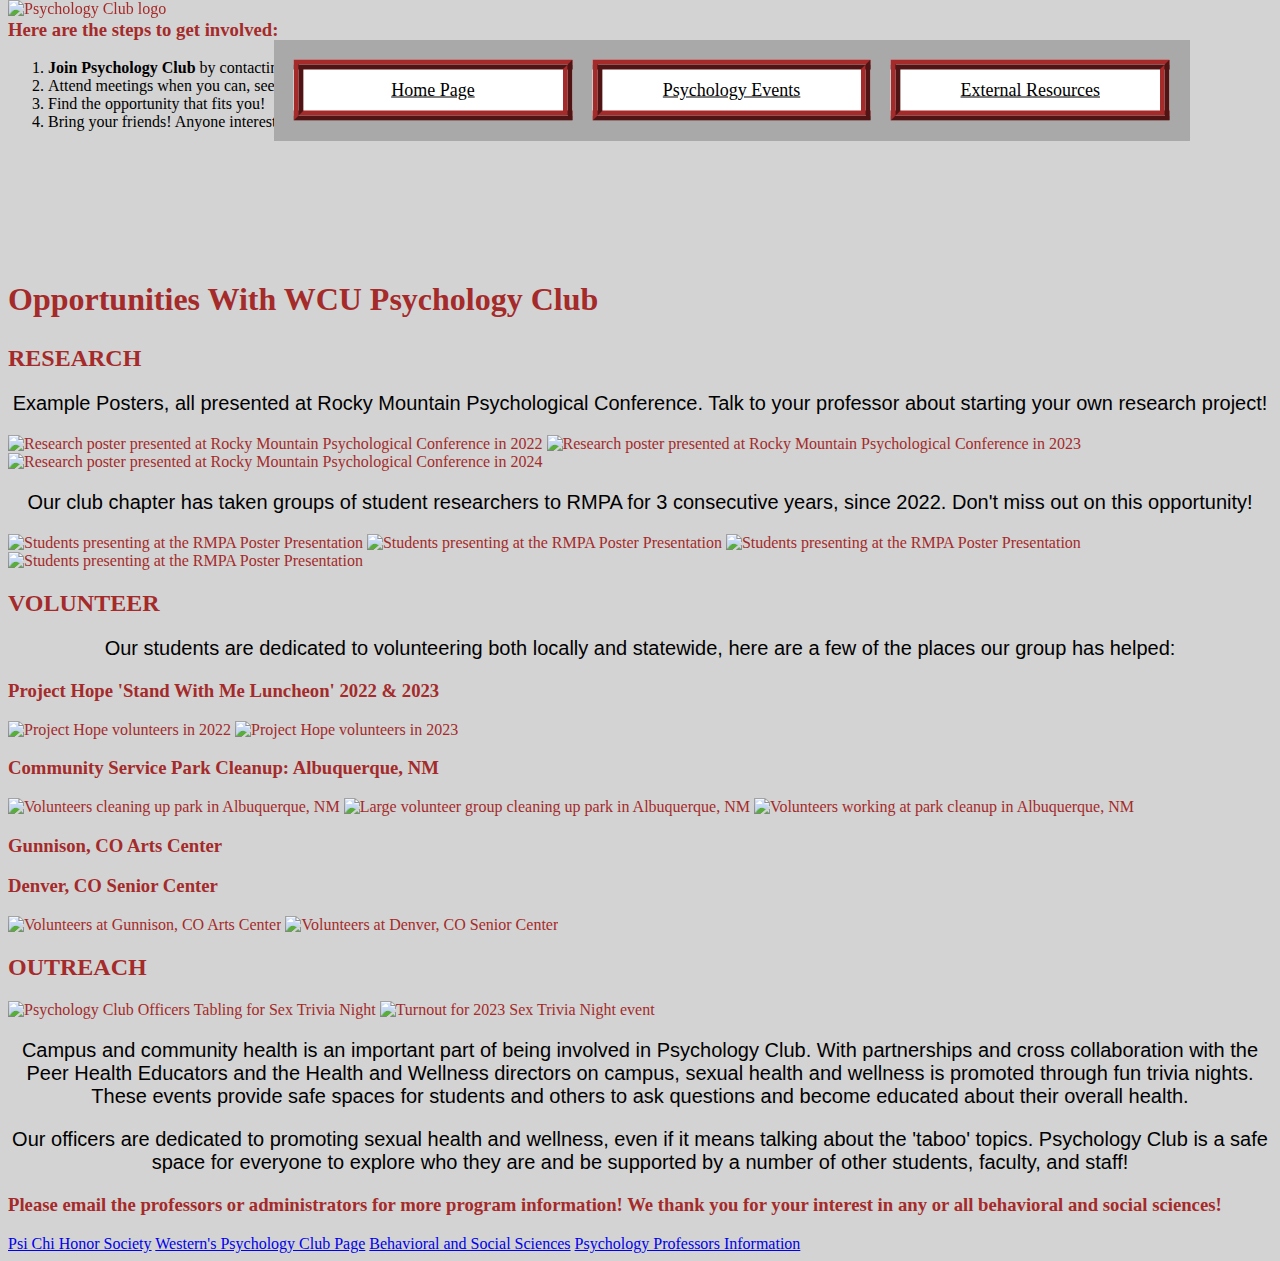
==== html/pg2.html @ b36a99ed "Add files via upload" ====
<!DOCTYPE html>
<html lang="en">

<head>
    <meta charset="UTF-8">
    <title> Psychology Events </title>
    <link href="../css/mycss.css" type="text/css" rel="stylesheet">
    <link href="../css/events.css" type="text/css" rel="stylesheet">
    <link href="../css/layout.css" type="text/css" rel="stylesheet">
    <link href="../css/rwd.css" type="text/css" rel="stylesheet">
    
<!-- Global site tag (gtag.js) - Google Analytics -->
 <script async src="https://www.googletagmanager.com/gtag/js?id=G-5ZNRGM1Z35"></script>
    <script>
        window.dataLayer = window.dataLayer || [];
        function gtag() { dataLayer.push(arguments); }
        gtag('js', new Date());
        gtag('config', 'G-5ZNRGM1Z35');
    </script>
</head>

<body>
    <div class="header">
        <img id="logo" src="../images/logo.png" alt="Psychology Club logo">
    </div>
    <div id="page1" class="mynav">
        <div class="homepg">
            <a href="../index.html" class="sectors"> Home Page</a>
        </div>
        <div class="psych events">
            <a href="pg2.html" class="sectors">Psychology Events</a>
        </div>
        <div class="external">
            <a href="pg4.html" class="sectors">External Resources</a>
        </div>
    </div>
    <div class="intro2">
        <h3>Here are the steps to get involved:</h3>
        <ol>
            <li><b>Join Psychology Club</b> by contacting professors at the links on the bottom of the page.</li>
            <li>Attend meetings when you can, see calendar.</li>
            <li>Find the opportunity that fits you!</li>
            <li>Bring your friends! Anyone interested in Behavioral and Social Science is welcome!</li>
        </ol>
    </div>

    <h2 class="hook">Opportunities With WCU Psychology Club</h2>

    <div class="research">
        <h2>RESEARCH</h2>
        <p>Example Posters, all presented at Rocky Mountain Psychological Conference. Talk to your professor about starting your own research project!</p>
        <div class="posters">
            <img id="poster1" src="../images/poster2022.jpg" alt="Research poster presented at Rocky Mountain Psychological Conference in 2022">
            <img id="poster2" src="../images/poster2023.jpg" alt="Research poster presented at Rocky Mountain Psychological Conference in 2023">
            <img id="poster3" src="../images/poster2024.jpg" alt="Research poster presented at Rocky Mountain Psychological Conference in 2024">
        </div>
        <p>Our club chapter has taken groups of student researchers to RMPA for 3 consecutive years, since 2022. Don't miss out on this opportunity!</p>
        <div class="researchpics">
            <img id="students_pres4" src="../images/pres4-1.jpg" alt="Students presenting at the RMPA Poster Presentation">
            <img id="students_pres2" src="../images/pres2.jpg" alt="Students presenting at the RMPA Poster Presentation">
            <img id="students_pres3" src="../images/pres3.jpeg" alt="Students presenting at the RMPA Poster Presentation">
            <img id="students_pres1" src="../images/pres1.jpg" alt="Students presenting at the RMPA Poster Presentation">
        </div>
    </div>

    <div class="volunteer">
        <h2>VOLUNTEER</h2>
        <p>Our students are dedicated to volunteering both locally and statewide, here are a few of the places our group has helped:</p>
        <div class="ProjHope">
            <h3>Project Hope 'Stand With Me Luncheon' 2022 & 2023</h3>
            <div class="PHPics1">
                <img id="PH2022" src="../images/projecthope2022.jpg" alt="Project Hope volunteers in 2022">
                <img id="PH2023" src="../images/Picture1.jpg" alt="Project Hope volunteers in 2023">
            </div>
        </div>
        <div class="rmpaVol">
            <h3>Community Service Park Cleanup: Albuquerque, NM</h3>
            <div class="PHPics2">
                <img id="smallgrp" src="../images/service_NM2.JPG" alt="Volunteers cleaning up park in Albuquerque, NM">
                <img id="largegrp" src="../images/service_NM.JPG" alt="Large volunteer group cleaning up park in Albuquerque, NM">
                <img id="student" src="../images/service_NM3.JPG" alt="Volunteers working at park cleanup in Albuquerque, NM">
            </div>
        </div>
        <div class="COVol">
            <div class="header-container">
                <h3 id="GAC">Gunnison, CO Arts Center</h3>
                <h3 id="denver">Denver, CO Senior Center</h3>
            </div>
            <div class="covolpics">
                <img id="GAC" src="../images/GACVolunteers.jpg" alt="Volunteers at Gunnison, CO Arts Center">
                <img id="denver" src="../images/PsiChi-Service1.jpg" alt="Volunteers at Denver, CO Senior Center">
            </div>
        </div>
    </div>

    <div class="outreach">
        <h2>OUTREACH</h2>
       <div class="outreach-container">
         <div class="outreachPics">
            <img id="trivtable" src="../images/sextrivia2023.jpeg" alt="Psychology Club Officers Tabling for Sex Trivia Night">
            <img id="trivnight" src="../images/trivianight2023.jpg" alt="Turnout for 2023 Sex Trivia Night event">
        </div>
        <div class="outreachP">
            <p class="OR">Campus and community health is an important part of being involved in Psychology Club. With partnerships and cross collaboration with the Peer Health Educators and the Health and Wellness directors on campus, sexual health and wellness is promoted through fun trivia nights. These events provide safe spaces for students and others to ask questions and become educated about their overall health. </p>
            <p class="OR"> Our officers are dedicated to promoting sexual health and wellness, even if it means talking about the 'taboo' topics. Psychology Club is a safe space for everyone to explore who they are and be supported by a number of other students, faculty, and staff!</p>
        </div>
     
       </div>
    </div>
	<div class="info2">
		<div><h3 class="endinfo">Please email the professors or administrators for more program information! We thank you for your interest in any or all behavioral and social sciences!</h3></div>
		<div>
			<a class="infolinks" href="https://www.psichi.org">Psi Chi Honor Society</a>
			<a class="infolinks" href="https://western.edu/program/psychology/psychology-club-and-psi-chi/">Western's Psychology Club Page</a>
			<a class="infolinks" href="https://western.edu/department/behavioral-social-sciences-bss-department/">Behavioral and Social Sciences</a>
			<a class="infolinks" href="https://western.edu/program/psychology/">Psychology Professors Information</a>
		</div>
	</div>
</body>

</html>
---- css/mycss.css ----
*{
	font-family: 'Comic Sans MS';}
div.intro{
	text-align: center;
	font-weight: bold;
	}

body{
	color: brown;
	background-color: lightgrey;
	background-image: url("../images/graybackground.jpg");
	background-repeat: no-repeat;
	background-attachment: fixed;}
p{
	font-family: Arial;
	color: black;
	font-size: 20px;
	/*background-color: white;*/
	text-align: center;
	}
li{
	color: black;}
figcaption{
	text-align: center;
	}
---- css/layout.css ----
h2.hook{
    margin-top: 150px;
    font-size: 200%;
}
#logo{
	width: 15%;
	position: fixed;
	top: 0%;
	}
div.mynav {
    display: grid;
    grid-template-columns: repeat(auto-fit, minmax(200px, 1fr));
    grid-template-rows: repeat(auto-fit, minmax(50px, 1fr));
    background-color: darkgrey;
    text-align: center;
    position: fixed;
    top: 10%;
    left: 50%;
    transform: translate(-40%, -50%);
    padding: 10px;
    width: 70%;
}
.mynav > div {
    border-style: ridge;
    border-color: brown;
    border-width: 10px;
    background-color: white;
    padding: 10px;
    margin: 10px;
}
a.sectors{
    font-size: 0.9em;
    color: black;
	font-size: 18px;}

div.club_descr{
    display:grid;
    grid-template-columns: repeat(auto-fit, minmax(800px, 1fr));
    grid-template-rows: repeat(auto-fit, minmax(100px, 1fr));
    margin: 0 auto;
    background-color: lightgrey;
    text-align: center;
    width: 70%;
    height: 80%;
    }
div.pics1{
    display: grid;
    grid-template-columns: repeat(auto-fit, minmax(400px, 1fr));
    grid-template-rows: repeat(auto-fit, minmax(90px, 1fr));
    }
div.box1{
    place-items: center;
    }
div.box2{
    place-items: center;}
div.about{
    display:grid;
    grid-template-columns: repeat(auto-fit, minmax(800px, 1fr));
    grid-template-rows: repeat(auto-fit, minmax(100px, 1fr));
    margin: 0 auto;
    background-color: lightgrey;
    text-align: center;
    width: 70%;
    margin-top: 20px;}
#Calendar{
    width: 80%;
    height: 98%;
    }
#QR, #psichilogo{
    width: 50%;
    height: 48%;
    padding: 5px;
    }
#denver_service{
    float: right;
    width: 50%;
    left: 80%;
    margin: 20px;
    }
@media screen and (max-width: 1200px) {
    h2.hook{
        margin-top: 170px;
        font-size: 180%;}
    div.mynav{
        width: 70%;
        left: 50%;
    }
    #logo{
        width: 150px;
    }
    a.sectors{
        font-size: 0.75em;}
}
@media screen and (max-width: 1000px) {
    h2.hook{
        margin-top: 180px;
        font-size: 175%;}
    div.mynav{
        width: 70%;
    }
    #logo{
        width: 125px;
    }
}
@media screen and (max-width: 800px) {
    h2.hook{
        margin-top: 200px;
        font-size: 150%;}
    div.mynav{
        width: 70%;
    }
}

@media screen and (max-width: 600px) {
    h2.hook{
        margin-top: 250px;
        font-size: 150%;}
    div.mynav{
        width: 50%;
        left: 55%;
    }
    a.sectors{
        font-size: 0.6em;}
}

.Events > div {
    display: grid;
    grid-template-columns: repeat(auto-fit, minmax(600px, 1fr));
    grid-template-rows: repeat(auto-fit, minmax(600px, 1fr));
}

.PrevEvents > div {
    display: grid;
    grid-template-columns: repeat(auto-fit, minmax(600px, 1fr));
    grid-template-rows: repeat(auto-fit, minmax(600px, 1fr));
}
div.Events {
    background-color: transparent;
    margin-bottom: 5px;
}
.PrevEvents {
    margin-top: 10px;
}
.list {
    background-color: darkgrey;
    border: solid;
    border-width: 8px;
    border-color: brown;
    margin: 10px;
    place-items: center;
}

.list1 {
    background-color: lightgrey;
    border: dashed;
    border-width: 8px;
    border-color: brown;
    margin: 10px;
    padding: 20px;
}
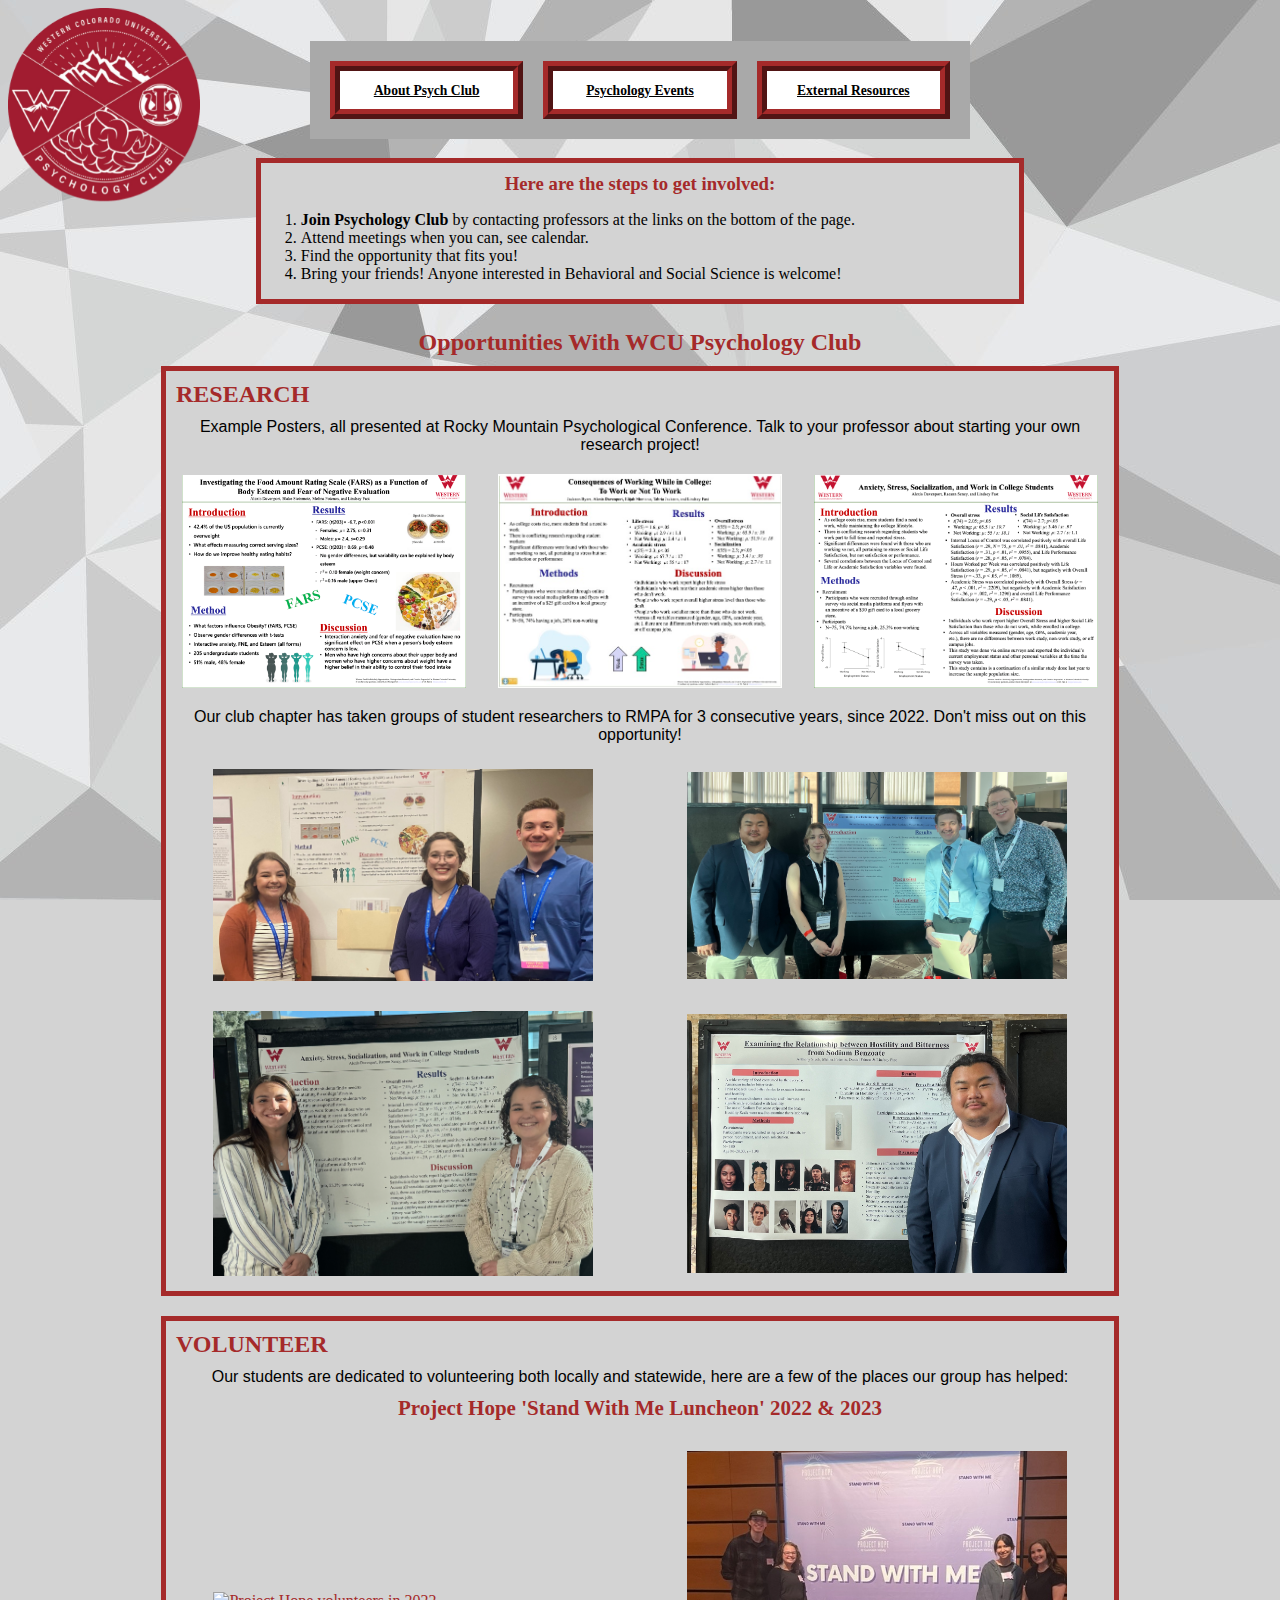
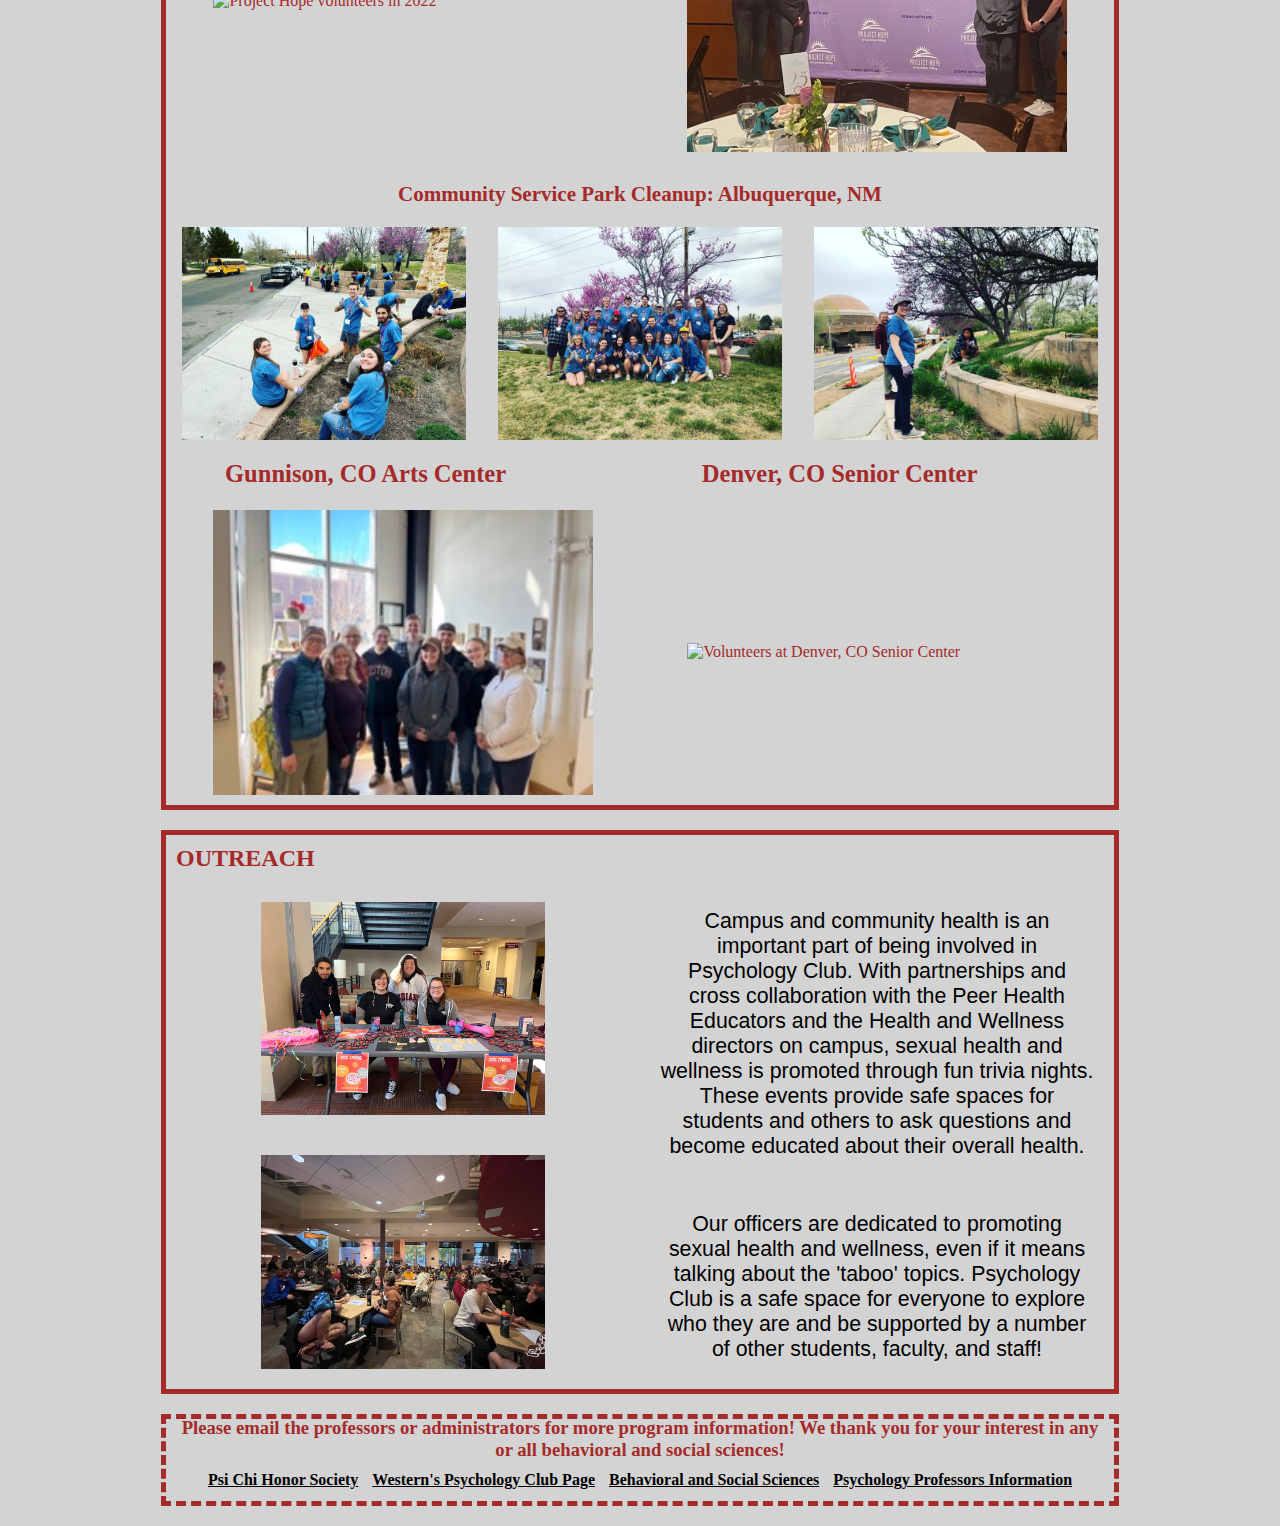
==== commit d2221932: "Update pg2.html" ====
--- a/html/pg2.html
+++ b/html/pg2.html
@@ -4,9 +4,9 @@
 <head>
     <meta charset="UTF-8">
     <title> Psychology Events </title>
+    <link href="../css/home.css" type="text/css" rel="stylesheet">
     <link href="../css/mycss.css" type="text/css" rel="stylesheet">
     <link href="../css/events.css" type="text/css" rel="stylesheet">
-    <link href="../css/layout.css" type="text/css" rel="stylesheet">
     <link href="../css/rwd.css" type="text/css" rel="stylesheet">
     
 <!-- Global site tag (gtag.js) - Google Analytics -->
@@ -25,15 +25,16 @@
     </div>
     <div id="page1" class="mynav">
         <div class="homepg">
-            <a href="../index.html" class="sectors"> Home Page</a>
+            <a href="../index.html" class="sectors">About Psych Club</a>
         </div>
         <div class="psych events">
             <a href="pg2.html" class="sectors">Psychology Events</a>
         </div>
         <div class="external">
-            <a href="pg4.html" class="sectors">External Resources</a>
+            <a href="pg3.html" class="sectors">External Resources</a>
         </div>
     </div>
+<div class="translation">
     <div class="intro2">
         <h3>Here are the steps to get involved:</h3>
         <ol>
@@ -83,12 +84,12 @@
         </div>
         <div class="COVol">
             <div class="header-container">
-                <h3 id="GAC">Gunnison, CO Arts Center</h3>
-                <h3 id="denver">Denver, CO Senior Center</h3>
+                <h3 class="GAC">Gunnison, CO Arts Center</h3>
+                <h3 class="denver">Denver, CO Senior Center</h3>
             </div>
             <div class="covolpics">
-                <img id="GAC" src="../images/GACVolunteers.jpg" alt="Volunteers at Gunnison, CO Arts Center">
-                <img id="denver" src="../images/PsiChi-Service1.jpg" alt="Volunteers at Denver, CO Senior Center">
+                <img class="GAC" src="../images/GACVolunteers.jpg" alt="Volunteers at Gunnison, CO Arts Center">
+                <img class="denver" src="../images/PsiChi-Service1.jpg" alt="Volunteers at Denver, CO Senior Center">
             </div>
         </div>
     </div>
@@ -116,11 +117,7 @@
 			<a class="infolinks" href="https://western.edu/program/psychology/">Psychology Professors Information</a>
 		</div>
 	</div>
+</div>
 </body>
 
 </html>
-
-
-
-
-
--- a/css/home.css
+++ b/css/home.css
@@ -0,0 +1,89 @@
+h2.hook{
+    margin-top: 150px;
+    font-size: 200%;
+    font-weight:bold;
+    text-align:center;
+}
+#logo{
+    min-width: 8%;
+	max-width: 15%;
+	position: fixed;
+	top: 0%;
+	margin-left: auto;
+	margin-top: 8px;
+	z-index: 10;
+	}
+div.mynav {
+    display: grid;
+    grid-template-columns: repeat(auto-fit, minmax(33%, 1fr));
+    grid-template-rows: repeat(auto-fit, minmax(70px, 1fr));
+    background-color: darkgrey;
+    text-align: center;
+    position: fixed;
+    top: 10%;
+    left: 50%;
+    transform: translate(-50%, -50%);
+    padding: 10px;
+    min-width: 50%;
+    max-width: 80%;
+    z-index: 10;
+}
+.mynav > div {
+    border-style: ridge;
+    border-color: brown;
+    border-width: 10px;
+    background-color: white;
+    padding: 10px;
+    margin: 10px;
+}
+
+div.club_descr{
+    display:grid;
+    grid-template-columns: repeat(auto-fit, minmax(80%, 1fr));
+    grid-template-rows: repeat(auto-fit, minmax(100px, 1fr));
+    margin: 0 auto;
+    background-color: lightgrey;
+    text-align: center;
+    width: 75%;
+    height: 80%;
+    border-style: solid;
+    border-color: brown;
+    border-width: 5px;
+    }
+div.pics1{
+    display: grid;
+    grid-template-columns: repeat(auto-fit, minmax(400px, 1fr));
+    grid-template-rows: repeat(auto-fit, minmax(90px, 1fr));
+    }
+div.box1{
+    place-items: center;
+    }
+div.box2{
+    place-items: center;}
+div.about{
+    display:grid;
+    grid-template-columns: repeat(auto-fit, minmax(80%, 1fr));
+    grid-template-rows: repeat(auto-fit, minmax(100px, 1fr));
+    margin: 0 auto;
+    background-color: lightgrey;
+    text-align: center;
+    width: 75%;
+    margin-top: 20px;
+    border-style: solid;
+    border-color: brown;
+    border-width: 5px;}
+#Calendar{
+    width: 80%;
+    height: 98%;
+    }
+#QR, #psichilogo{
+    width: 50%;
+    height: 48%;
+    padding: 5px;
+    }
+#denver_service{
+    float: right;
+    width: 50%;
+    left: 80%;
+    margin: 20px;
+    }
--- a/css/mycss.css
+++ b/css/mycss.css
@@ -9,17 +9,76 @@
 	color: brown;
 	background-color: lightgrey;
 	background-image: url("../images/graybackground.jpg");
-	background-repeat: no-repeat;
+	background-repeat: repeat;
 	background-attachment: fixed;}
 p{
 	font-family: Arial;
 	color: black;
-	font-size: 20px;
 	/*background-color: white;*/
 	text-align: center;
+	margin: 10px;
 	}
-li{
-	color: black;}
-figcaption{
+a.sectors{
+    color: black;
+	font-size: 85%;
+	font-weight: bold;}
+div.info{
+	display:grid;
+	grid-template-columns: 100%;
+	grid-template-rows: 50% 50%;
+	width: 75%;
+	background-color: rgba(211,211,211,0.90);
+	transform:translateY(130px);
+	margin:0 auto;
 	text-align: center;
+	border-style:dashed;
+	border-width:5px;
+	border-color:brown;
+	place-items: center;
+	margin-bottom: 20px;
 	}
+div.info2{
+	display:grid;
+	grid-template-columns: 100%;
+	grid-template-rows: 50% 50%;
+	width: 75%;
+	background-color: rgba(211,211,211,0.90);
+	margin-left:auto;
+	margin-right:auto;
+	margin-top:20px;
+	text-align: center;
+	border-style:dashed;
+	border-width:5px;
+	border-color:brown;
+	place-items: center;
+	margin-bottom: 20px;
+	}	
+div.info1{
+	display:grid;
+	grid-template-columns: 100%;
+	grid-template-rows: 50% 50%;
+	width: 75%;
+	background-color: rgba(211,211,211,0.90);
+	transform:translateY(20px);
+	margin:0 auto;
+	text-align: center;
+	border-style:dashed;
+	border-width:5px;
+	border-color:brown;
+	place-items: center;
+	margin-bottom: 20px;
+	}
+a.infolinks{
+	display: inline;
+	font-size: 12pt;
+	font-weight:bold;
+	margin: 5px;
+	color: black;
+	}
+a.infolinks:hover{
+	color:red;
+	font-weight:bold;}
+h3.endinfo{
+	font-size: 14pt;
+	color: brown;
+	}
--- a/css/events.css
+++ b/css/events.css
@@ -0,0 +1,124 @@
+h3, h2{
+	margin: 10px;}
+li{
+	color: black;}
+div.intro2{
+	border-style: solid;
+	border-width: 5px;
+	border-color: brown;
+	width: 60%;
+	transform: translateY(150px);
+	margin: 0 auto;
+	text-align: left;
+	background-color: lightgrey;}
+.intro2>h3{
+	text-align: center;}
+div.research{
+	width: 75%;
+	border-style: solid;
+	border-width: 5px;
+	border-color: brown;
+	background-color: lightgrey;
+	margin: 0 auto;
+	/*transform: translateY(150px);*/}
+
+div.posters{
+	display: grid;
+	grid-template-columns: repeat(auto-fit, minmax(33%, 1fr));
+    grid-template-rows: repeat(auto-fit, minmax(100px, 1fr));
+    place-items: center;}
+div.posters>div{
+	margin: 10px;}
+#poster1, #poster2, #poster3{
+	width: 90%;
+	margin: 10px;}
+div.researchpics{
+	display: grid;
+	grid-template-columns: repeat(auto-fit, minmax(50%, 1fr));
+    grid-template-rows: repeat(auto-fit, minmax(40%, 1fr));
+    place-items: center;}
+#students_pres1, #students_pres2,#students_pres3,#students_pres4{
+	width: 80%;
+	margin: 15px;}
+
+div.volunteer{
+	width:75%;
+	border-style: solid;
+	border-width: 5px;
+	border-color: brown;
+	background-color: lightgrey;
+	margin-left:auto;
+	margin-right:auto;
+	margin-top:20px;
+}
+div.ProjHope>h3{
+	text-align: center;
+	font-weight: bold;
+	font-size: 21px;}
+div.rmpaVol>h3{
+	text-align: center;
+	font-weight: bold;
+	font-size: 21px;}
+div.PHPics1{
+	display: grid;
+	grid-template-columns: repeat(auto-fit, minmax(50%, 1fr));
+    grid-template-rows: repeat(auto-fit, minmax(100px, 1fr));
+    place-items: center;}
+div.PHPics2{
+	display: grid;
+	grid-template-columns: repeat(auto-fit, minmax(33%, 1fr));
+    grid-template-rows: repeat(auto-fit, minmax(100px, 1fr));
+    place-items: center;}
+#PH2022, #PH2023{
+	width: 80%;
+	margin: 20px;}
+#smallgrp, #largegrp, #student{
+	width: 90%;
+	margin: 10px;}
+div.header-container{
+	display: grid;
+	grid-template-columns: repeat(auto-fit, minmax(50%, 1fr));
+    grid-template-rows: repeat(auto-fit, minmax(50px, 1fr));
+    text-align: center;
+	font-weight: bold;
+	font-size: 21px;}
+div.covolpics{
+	display: grid;
+	grid-template-columns: repeat(auto-fit, minmax(50%, 1fr));
+    grid-template-rows: repeat(auto-fit, minmax(100px, 1fr));
+    place-items: center;}
+.GAC, .denver{
+	width: 80%;
+	margin: 10px;}
+	
+
+div.outreach{
+	width:75%;
+	border-style: solid;
+	border-width: 5px;
+	border-color: brown;
+	background-color: lightgrey;
+	margin-left:auto;
+	margin-right:auto;
+	margin-top:20px;}
+#trivtable, #trivnight{
+	min-width: 35%;
+	max-width: 60%;
+	margin: 20px;}
+div.outreach-container{
+	display: grid;
+	grid-template-columns: repeat(auto-fit, minmax(50%, 1fr));
+    grid-template-rows: repeat(auto-fit, minmax(150px, 1fr));
+   }
+ div.outreachPics{
+ 	display:grid;
+ 	place-items:center;
+ }
+ div.outreachP{
+ 	display: grid;
+ 	place-items:center;
+ }
+.OR{
+	font-size: 16pt;
+	margin: 20px;}
+	
--- a/css/rwd.css
+++ b/css/rwd.css
@@ -0,0 +1,87 @@
+@media screen and (orientation: landscape) {
+    h2.hook{
+        margin-top: 175px;
+        font-size: 150%;}
+    #resourcesh2{
+        margin-top:150px;
+    }
+   div.mynav{
+        min-width: 50%;
+        max-width: 80%;
+    }
+}
+@media only screen and (max-width: 1200px){
+    #poster1,#students_pres2,#students_pres4, #PH2022, #student, .GAC, #trivnight{
+        display:none;
+    }
+    div.box2{
+        display:none;
+    }
+    div.mynav{
+        /*transform: translate(-50%, -30%);*/
+        max-width: 60%;
+    }
+    a.sectors{
+        font-size: 65%;
+    }
+    div.intro2{
+        transform: translateY(150px);
+    }
+    div.posters{
+        grid-template-columns: repeat(auto-fit, minmax(70%, 1fr));
+    }
+   #poster2, #poster3{
+	    width: 70%;}
+    #students_pres1,#students_pres3{
+	    width: 70%;}
+	div.researchpics{
+	    display: grid;
+	    grid-template-columns: repeat(auto-fit, minmax(100%, 1fr));
+        grid-template-rows: repeat(auto-fit, minmax(50%, 1fr));}
+    div.outreach-container{
+	    display: grid;
+	    grid-template-columns: repeat(auto-fit, minmax(100%, 1fr));
+        grid-template-rows: repeat(auto-fit, minmax(150px, 1fr));
+   }
+   .OR{
+	    font-size: 1em;}
+	a.infolinks{
+        display:block;
+        transform:translateY(-10px);
+    }
+}
+@media only screen and (max-width: 1000px){
+     div.mynav{
+        transform: translate(-50%, -35%);
+    }
+}
+@media only screen and (orientation: portrait){
+    div.translation{
+       transform:translateY(50px);
+    }
+    /*div.club_descr{
+        font-size: 21pt;
+    }*/
+     a.infolinks{
+        display:block;
+        transform:translateY(-10px);
+    }
+     div.box2{
+        display:none;
+    }
+    #poster1,#students_pres2,#students_pres4, #PH2022, #student, .GAC, #trivnight{
+        display:none;
+    }
+    /*div.mynav{
+        top: 5%;
+    }*/
+    div.outreach-container{
+	    display: grid;
+	    grid-template-columns: repeat(auto-fit, minmax(100%, 1fr));
+        grid-template-rows: repeat(auto-fit, minmax(150px, 1fr));
+   }
+   h2.hook{
+        font-size:125%;
+   }
+}
+
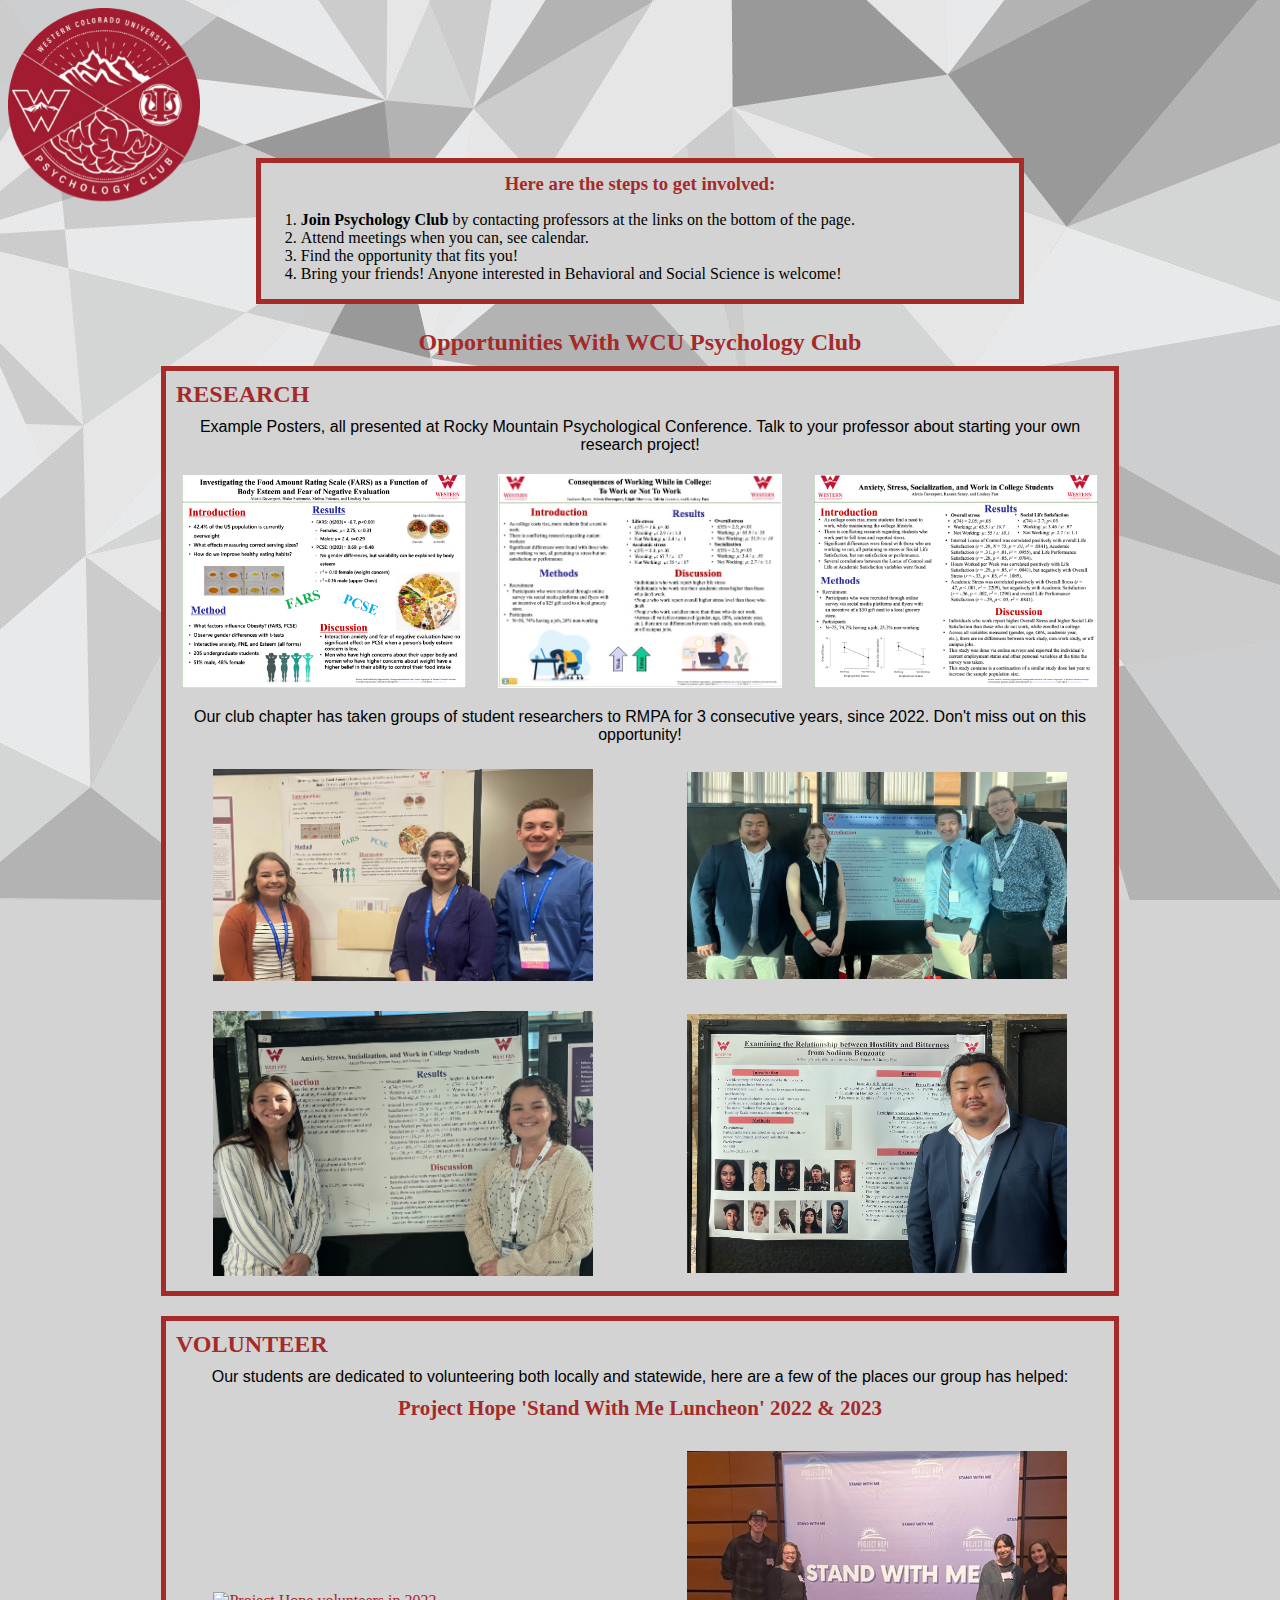
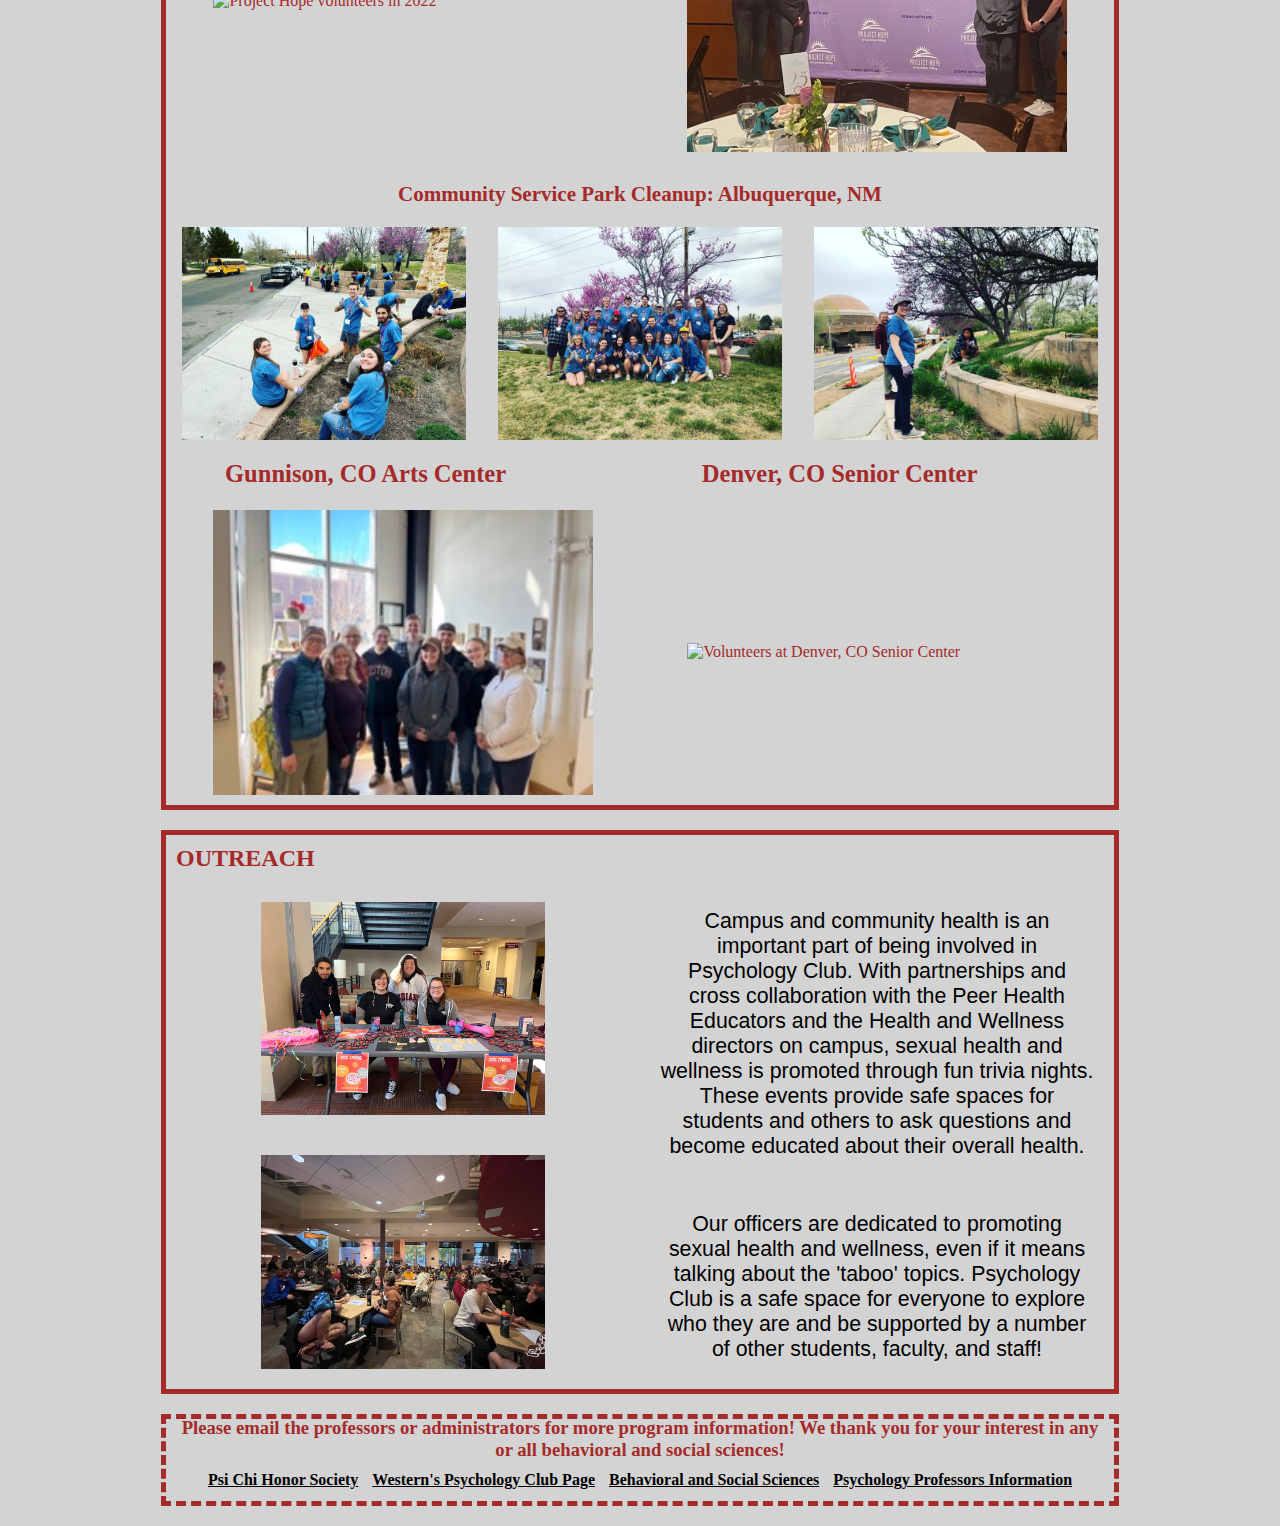
==== commit 65ae6eea: "Update pg2.html" ====
--- a/html/pg2.html
+++ b/html/pg2.html
@@ -27,7 +27,7 @@
         <div class="homepg">
             <a href="../index.html" class="sectors">About Psych Club</a>
         </div>
-        <div class="psych events">
+        <div class="psychevents">
             <a href="pg2.html" class="sectors">Psychology Events</a>
         </div>
         <div class="external">
--- a/css/home.css
+++ b/css/home.css
@@ -20,10 +20,7 @@
     background-color: darkgrey;
     text-align: center;
     position: fixed;
-    top: 10%;
-    left: 50%;
-    transform: translate(-50%, -50%);
-    padding: 10px;
+    transform: translate(50%, -120%);
     min-width: 50%;
     max-width: 80%;
     z-index: 10;
--- a/css/rwd.css
+++ b/css/rwd.css
@@ -51,17 +51,17 @@
     }
 }
 @media only screen and (max-width: 1000px){
-     div.mynav{
+     /*div.mynav{
         transform: translate(-50%, -35%);
-    }
+    }*/
 }
 @media only screen and (orientation: portrait){
+    /*div.mynav{
+        transform: translate(-50%, -110%);
+    }*/
     div.translation{
        transform:translateY(50px);
     }
-    /*div.club_descr{
-        font-size: 21pt;
-    }*/
      a.infolinks{
         display:block;
         transform:translateY(-10px);
@@ -72,9 +72,6 @@
     #poster1,#students_pres2,#students_pres4, #PH2022, #student, .GAC, #trivnight{
         display:none;
     }
-    /*div.mynav{
-        top: 5%;
-    }*/
     div.outreach-container{
 	    display: grid;
 	    grid-template-columns: repeat(auto-fit, minmax(100%, 1fr));
@@ -83,5 +80,8 @@
    h2.hook{
         font-size:125%;
    }
+   a.sectors{
+        font-size: 75%;
+    }
 }
 
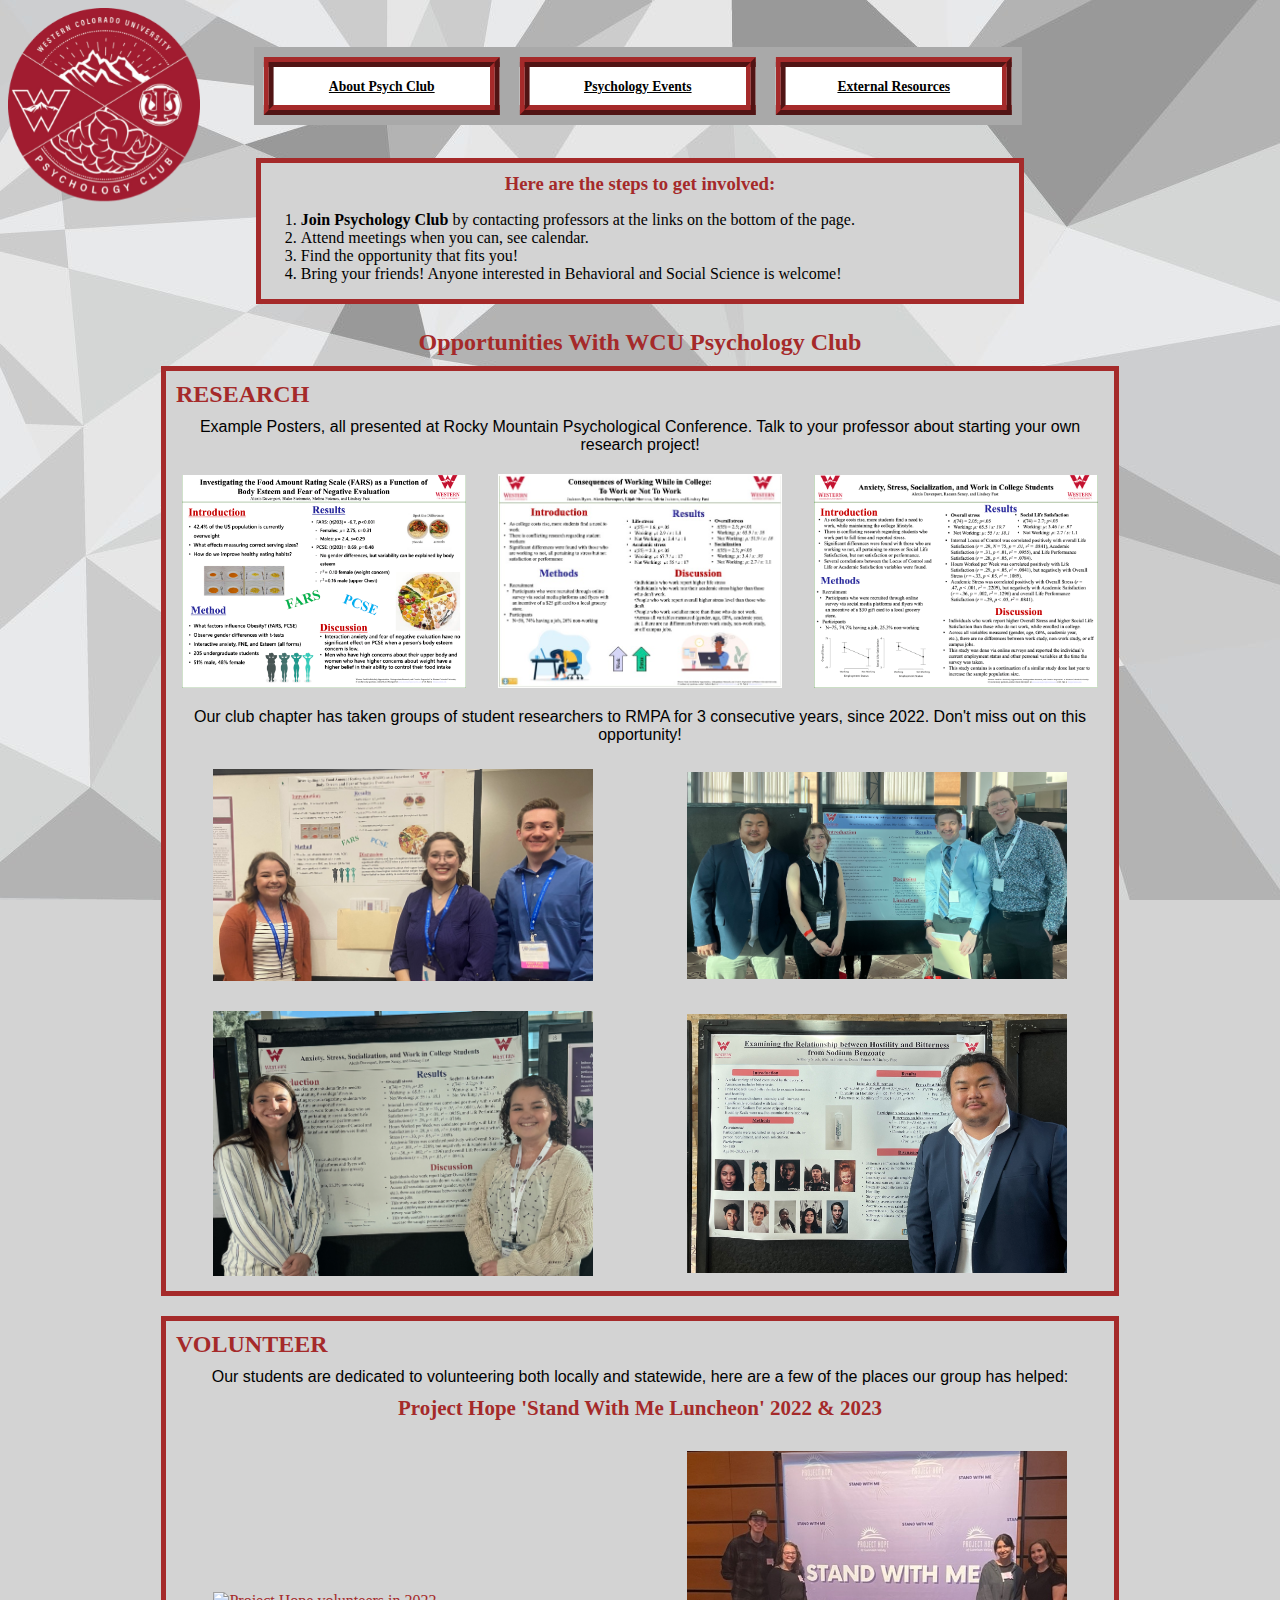
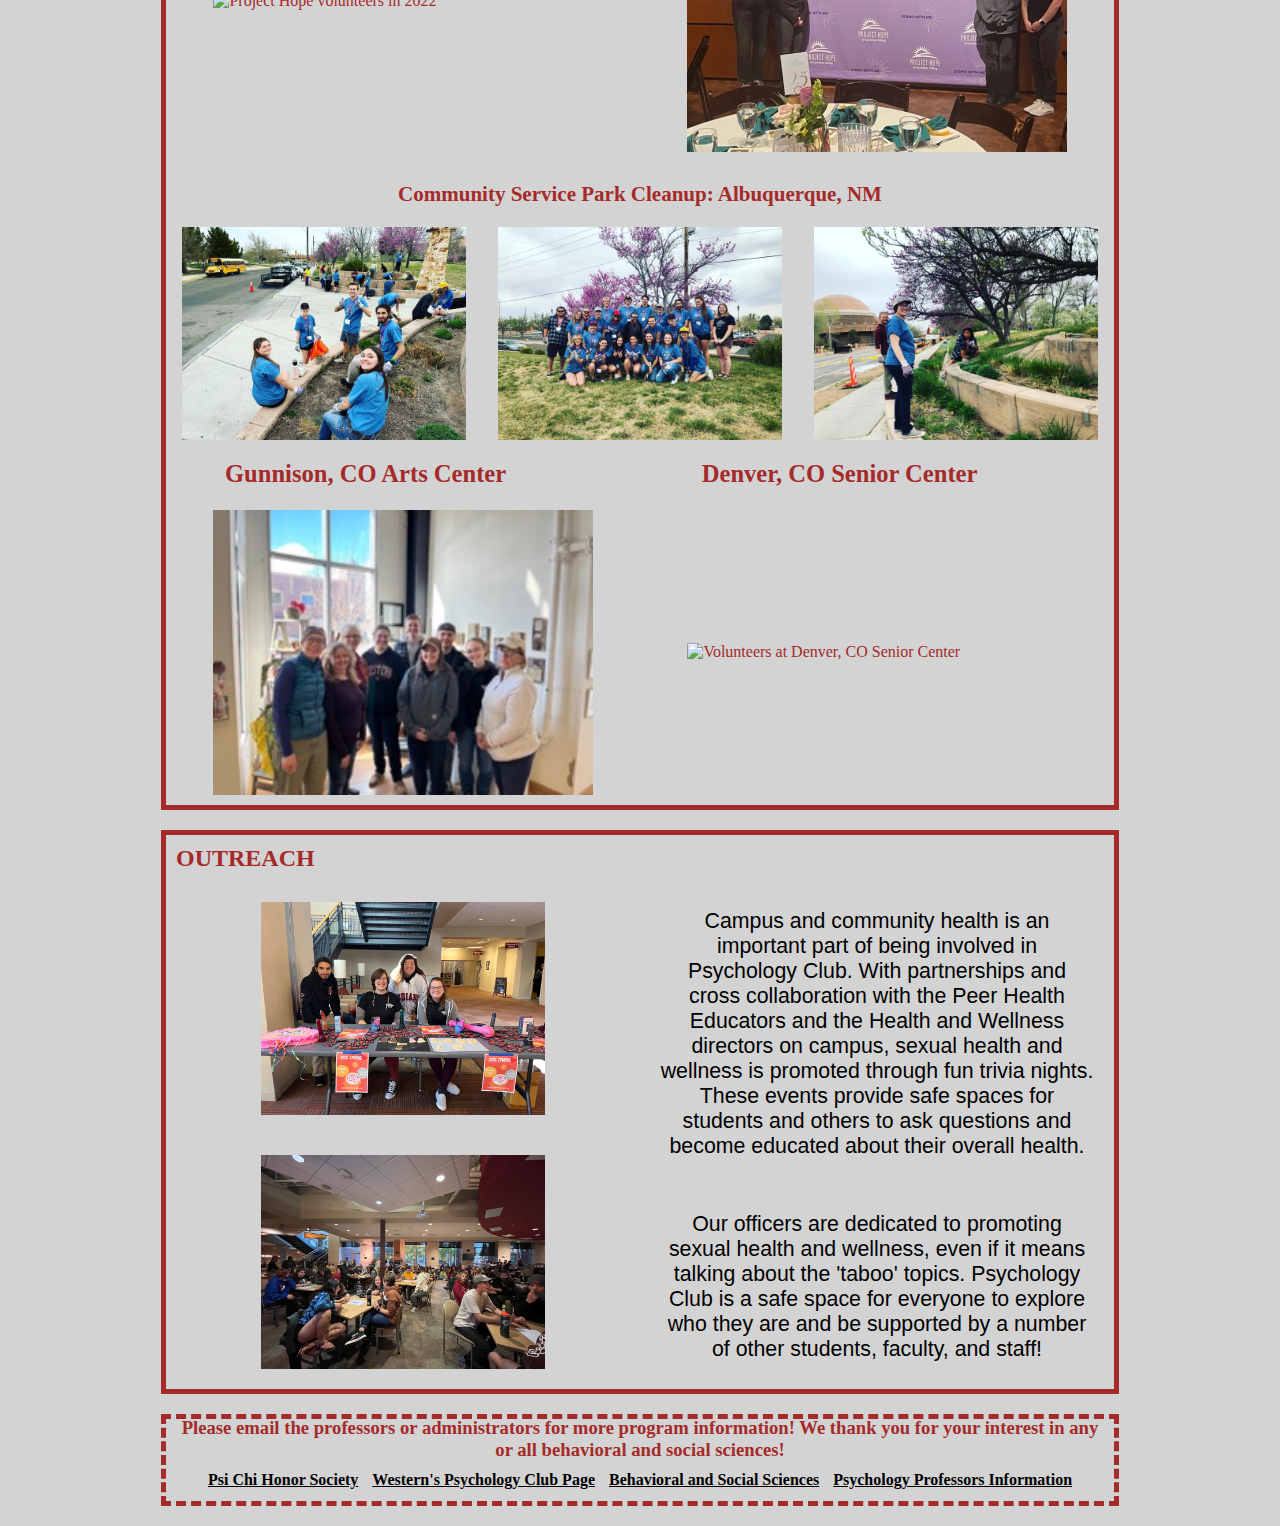
==== commit 3b2641ee: "Update pg2.html" ====
--- a/html/pg2.html
+++ b/html/pg2.html
@@ -10,12 +10,12 @@
     <link href="../css/rwd.css" type="text/css" rel="stylesheet">
     
 <!-- Global site tag (gtag.js) - Google Analytics -->
- <script async src="https://www.googletagmanager.com/gtag/js?id=G-5ZNRGM1Z35"></script>
+ <script async src="https://www.googletagmanager.com/gtag/js?id=G-R97893T6KB"></script>
     <script>
         window.dataLayer = window.dataLayer || [];
         function gtag() { dataLayer.push(arguments); }
         gtag('js', new Date());
-        gtag('config', 'G-5ZNRGM1Z35');
+        gtag('config', 'G-R97893T6KB');
     </script>
 </head>
 
@@ -23,7 +23,7 @@
     <div class="header">
         <img id="logo" src="../images/logo.png" alt="Psychology Club logo">
     </div>
-    <div id="page1" class="mynav">
+    <div id="page1" class="mynav2">
         <div class="homepg">
             <a href="../index.html" class="sectors">About Psych Club</a>
         </div>
@@ -121,3 +121,8 @@
 </body>
 
 </html>
+
+
+
+
+
--- a/css/home.css
+++ b/css/home.css
@@ -20,9 +20,9 @@
     background-color: darkgrey;
     text-align: center;
     position: fixed;
-    transform: translate(50%, -120%);
-    min-width: 50%;
-    max-width: 80%;
+    margin: 0 auto;
+    transform: translate(35%, -115%);
+    width: 60%;
     z-index: 10;
 }
 .mynav > div {
--- a/css/events.css
+++ b/css/events.css
@@ -1,3 +1,22 @@
+div.mynav2 {
+    display: grid;
+    grid-template-columns: repeat(auto-fit, minmax(33%, 1fr));
+    grid-template-rows: repeat(auto-fit, minmax(70px, 1fr));
+    background-color: darkgrey;
+    text-align: center;
+    position: fixed;
+    transform: translate(32%,50%);
+    width: 60%;
+    z-index: 10;
+}
+.mynav2 > div {
+    border-style: ridge;
+    border-color: brown;
+    border-width: 10px;
+    background-color: white;
+    padding: 10px;
+    margin: 10px;
+}
 h3, h2{
 	margin: 10px;}
 li{
--- a/css/rwd.css
+++ b/css/rwd.css
@@ -4,10 +4,6 @@
         font-size: 150%;}
     #resourcesh2{
         margin-top:150px;
-    }
-   div.mynav{
-        min-width: 50%;
-        max-width: 80%;
     }
 }
 @media only screen and (max-width: 1200px){
@@ -16,10 +12,6 @@
     }
     div.box2{
         display:none;
-    }
-    div.mynav{
-        /*transform: translate(-50%, -30%);*/
-        max-width: 60%;
     }
     a.sectors{
         font-size: 65%;
@@ -50,15 +42,10 @@
         transform:translateY(-10px);
     }
 }
-@media only screen and (max-width: 1000px){
-     /*div.mynav{
-        transform: translate(-50%, -35%);
-    }*/
-}
+/*@media only screen and (max-width: 1000px){
+
+ }*/
 @media only screen and (orientation: portrait){
-    /*div.mynav{
-        transform: translate(-50%, -110%);
-    }*/
     div.translation{
        transform:translateY(50px);
     }
